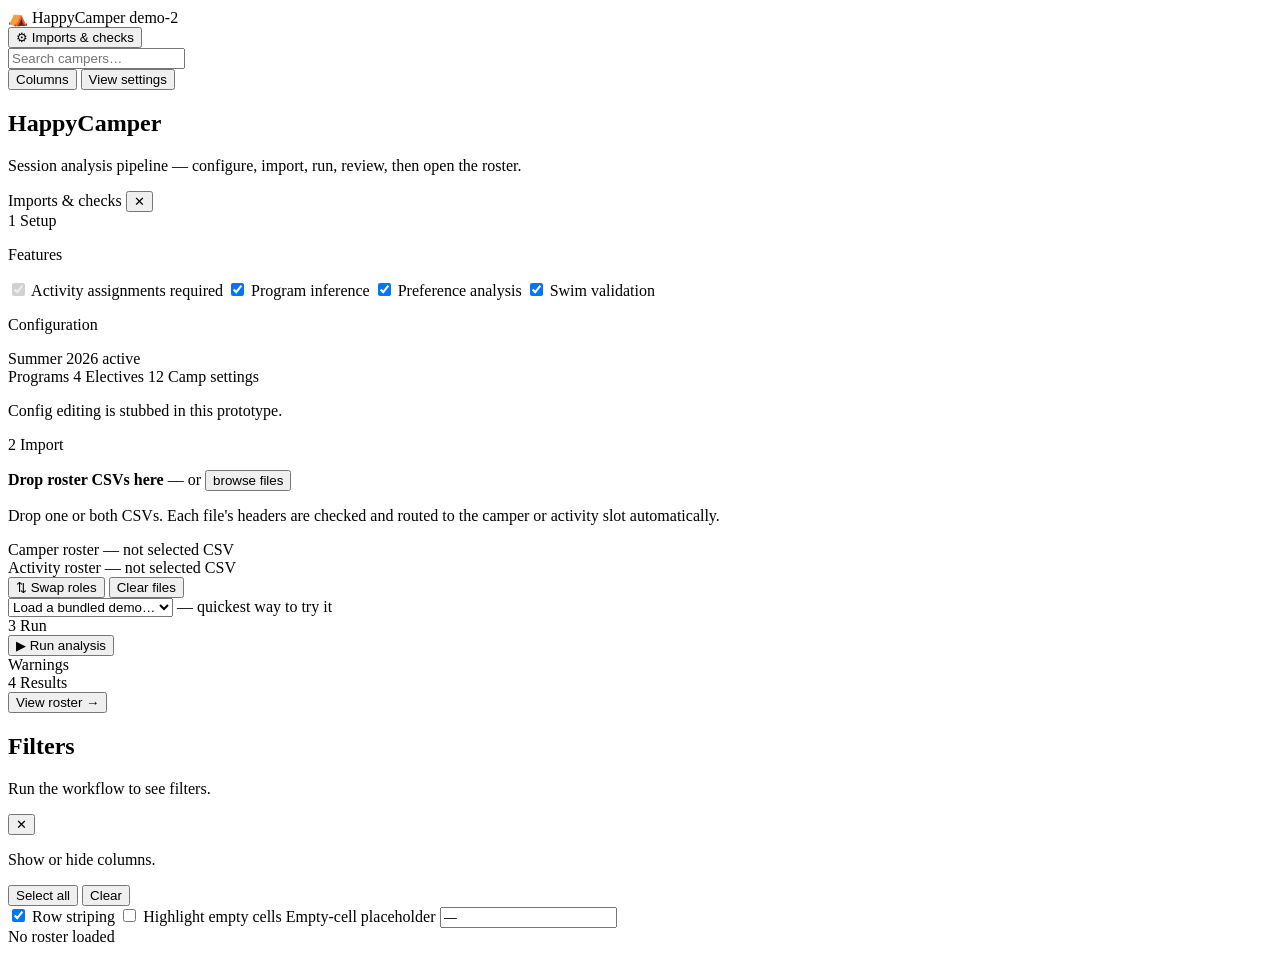
==== src/main/resources/web/index.html @ c74b8ed5 "Exploratory web demo: Add initial HTML and CSS for HappyCamper workflow prototype - Created index.ht" ====
<!DOCTYPE html>
<html lang="en">
<head>
  <meta charset="utf-8">
  <meta name="viewport" content="width=device-width, initial-scale=1">
  <title>HappyCamper — Workflow Prototype</title>
  <link rel="stylesheet" href="/styles.css">
</head>
<body class="mode-setup">
  <!-- Control bar: minimal in setup mode, full in roster mode -->
  <header class="control-bar">
    <div class="brand">
      <span class="logo">⛺</span>
      <span class="title">HappyCamper</span>
      <span class="badge">demo-2</span>
    </div>

    <div class="controls roster-only">
      <button class="btn" id="open-workflow">⚙ Imports &amp; checks</button>
      <div class="search">
        <input id="search" type="search" placeholder="Search campers…" autocomplete="off">
      </div>
      <button class="btn" data-drawer="columns">Columns</button>
      <button class="btn" data-drawer="view">View settings</button>
    </div>
  </header>

  <div class="stage">

    <!-- ═══════════ GUIDED WORKFLOW ═══════════
         Centered card column in setup mode; slides in as a left side panel in roster mode. -->
    <aside class="workflow" id="workflow">
      <div class="workflow-scroll">
        <div class="wf-intro">
          <h1>HappyCamper</h1>
          <p>Session analysis pipeline — configure, import, run, review, then open the roster.</p>
        </div>
        <div class="workflow-panel-head">
          <span>Imports &amp; checks</span>
          <button class="icon-btn" id="close-workflow" aria-label="Close">✕</button>
        </div>

        <!-- 1 · SETUP -->
        <section class="card">
          <div class="card-head"><span class="step-n">1</span> Setup</div>
          <div class="card-cols">
            <div class="card-col">
              <p class="col-heading">Features</p>
              <div class="feature-list" id="feature-list">
                <label class="feature-item"><input type="checkbox" value="activity" checked disabled> Activity assignments <span class="req">required</span></label>
                <label class="feature-item"><input type="checkbox" value="program" checked> Program inference</label>
                <label class="feature-item"><input type="checkbox" value="preference" checked> Preference analysis</label>
                <label class="feature-item"><input type="checkbox" value="swimlevel" checked> Swim validation</label>
              </div>
            </div>
            <div class="card-col">
              <p class="col-heading">Configuration</p>
              <div class="config-head">
                <span class="config-name">Summer 2026 <span class="sub">active</span></span>
              </div>
              <div class="chip-row">
                <span class="chip">Programs <span class="chip-n">4</span></span>
                <span class="chip">Electives <span class="chip-n">12</span></span>
                <span class="chip">Camp settings</span>
              </div>
              <p class="muted config-note">Config editing is stubbed in this prototype.</p>
            </div>
          </div>
        </section>

        <!-- 2 · IMPORT -->
        <section class="card">
          <div class="card-head"><span class="step-n">2</span> Import</div>
          <div class="card-body">
            <div class="drop-zone" id="drop-zone">
              <p><strong>Drop roster CSVs here</strong> — or <button type="button" class="link-btn" id="browse-btn">browse files</button></p>
              <p class="hint">Drop one or both CSVs. Each file's headers are checked and routed to the camper or activity slot automatically.</p>
            </div>
            <div class="file-slots">
              <div class="file-slot" id="slot-camper" title="Click to set the camper roster">
                <span class="slot-dot idle"></span>
                <span class="slot-name">Camper roster — not selected</span>
                <span class="slot-type">CSV</span>
              </div>
              <div class="file-slot" id="slot-activity" title="Click to set the activity roster">
                <span class="slot-dot idle"></span>
                <span class="slot-name">Activity roster — not selected</span>
                <span class="slot-type">CSV</span>
              </div>
            </div>
            <div class="slot-tools hidden" id="slot-tools">
              <button type="button" class="link-btn" id="swap-slots">⇅ Swap roles</button>
              <button type="button" class="link-btn" id="clear-files">Clear files</button>
            </div>
            <div class="demo-row">
              <select id="demo-select"><option value="">Load a bundled demo…</option></select>
              <span class="muted">— quickest way to try it</span>
            </div>
            <input type="file" id="file-input" accept=".csv" multiple hidden>
            <input type="file" id="file-input-single" accept=".csv" hidden>
          </div>
        </section>

        <!-- 3 · RUN -->
        <section class="card">
          <div class="card-head"><span class="step-n">3</span> Run</div>
          <div class="card-body">
            <button class="run-btn" id="run-btn">▶ Run analysis</button>
            <div id="run-status" class="run-status muted hidden"></div>
            <div class="warnings-head hidden" id="warnings-head">Warnings</div>
            <div id="warning-list" class="warning-list"></div>
          </div>
        </section>

        <!-- 4 · RESULTS -->
        <section class="card hidden" id="card-results">
          <div class="card-head"><span class="step-n">4</span> Results</div>
          <div class="card-body">
            <div id="results-blocks"></div>
            <div class="result-actions">
              <button class="btn-primary" id="view-roster-btn">View roster →</button>
            </div>
          </div>
        </section>
      </div>
    </aside>
    <div class="workflow-backdrop" id="workflow-backdrop"></div>

    <!-- ═══════════ ROSTER VIEW ═══════════ -->
    <aside class="sidebar" id="sidebar">
      <h2>Filters</h2>
      <div id="filter-groups" class="filter-groups">
        <p class="muted">Run the workflow to see filters.</p>
      </div>
    </aside>

    <main class="content">
      <div id="banner" class="banner hidden"></div>
      <div id="table-wrap" class="table-wrap">
        <table id="roster-table">
          <thead><tr id="table-head"></tr></thead>
          <tbody id="table-body"></tbody>
        </table>
      </div>
    </main>

    <!-- Drawers: Columns / View settings (inline, non-modal) -->
    <section class="drawer hidden" id="drawer">
      <div class="drawer-head">
        <span id="drawer-title"></span>
        <button class="icon-btn" id="drawer-close" aria-label="Close">✕</button>
      </div>
      <div class="drawer-panel hidden" id="panel-columns">
        <p class="muted">Show or hide columns.</p>
        <div class="drawer-actions">
          <button class="link-btn" id="cols-all">Select all</button>
          <button class="link-btn" id="cols-none">Clear</button>
        </div>
        <div id="column-list" class="column-list"></div>
      </div>
      <div class="drawer-panel hidden" id="panel-view">
        <label class="toggle"><input type="checkbox" id="opt-striping" checked> Row striping</label>
        <label class="toggle"><input type="checkbox" id="opt-highlight"> Highlight empty cells</label>
        <label class="field">Empty-cell placeholder
          <input type="text" id="opt-placeholder" value="—" maxlength="8">
        </label>
      </div>
    </section>
  </div>

  <footer class="status-bar">
    <span id="status-count">No roster loaded</span>
    <span id="status-warnings" class="status-warnings"></span>
  </footer>

  <script src="/app.js"></script>
</body>
</html>
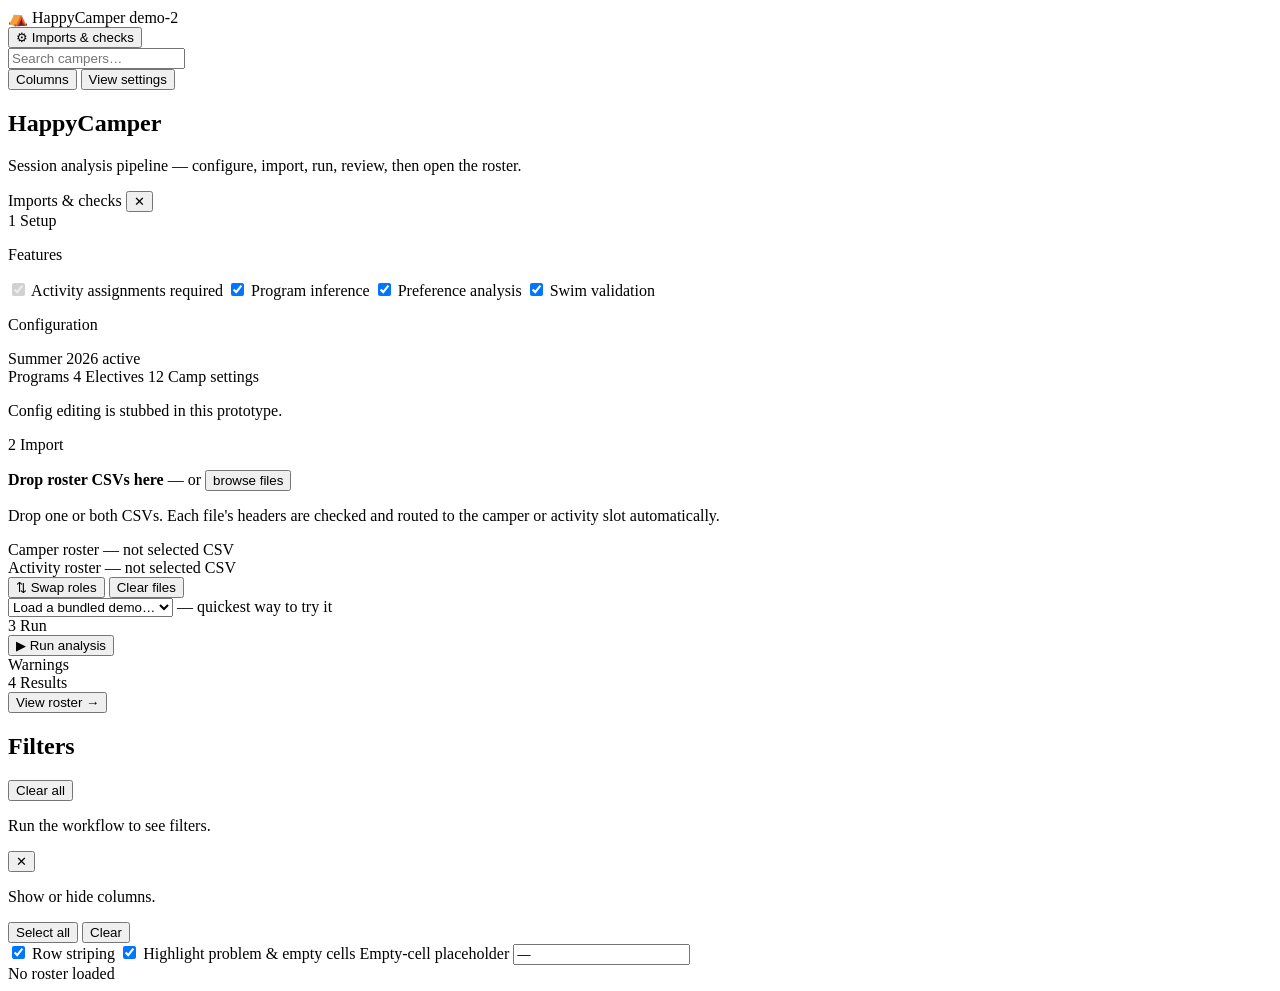
==== commit a2c67a5d: "feat(ui): enhance roster view with resizable filter sidebar and problem column highlighting" ====
--- a/src/main/resources/web/index.html
+++ b/src/main/resources/web/index.html
@@ -126,13 +126,18 @@
     </aside>
     <div class="workflow-backdrop" id="workflow-backdrop"></div>
 
-    <!-- ═══════════ ROSTER VIEW ═══════════ -->
+    <!-- ═══════════ ROSTER VIEW ═══════════
+         Resizable filter sidebar + table, echoing the desktop's split-pane relationship. -->
     <aside class="sidebar" id="sidebar">
-      <h2>Filters</h2>
+      <div class="sidebar-head">
+        <h2>Filters</h2>
+        <button class="link-btn hidden" id="clear-filters">Clear all</button>
+      </div>
       <div id="filter-groups" class="filter-groups">
         <p class="muted">Run the workflow to see filters.</p>
       </div>
     </aside>
+    <div class="divider" id="divider" title="Drag to resize · double-click to reset"></div>
 
     <main class="content">
       <div id="banner" class="banner hidden"></div>
@@ -160,7 +165,7 @@
       </div>
       <div class="drawer-panel hidden" id="panel-view">
         <label class="toggle"><input type="checkbox" id="opt-striping" checked> Row striping</label>
-        <label class="toggle"><input type="checkbox" id="opt-highlight"> Highlight empty cells</label>
+        <label class="toggle"><input type="checkbox" id="opt-highlight" checked> Highlight problem &amp; empty cells</label>
         <label class="field">Empty-cell placeholder
           <input type="text" id="opt-placeholder" value="—" maxlength="8">
         </label>
